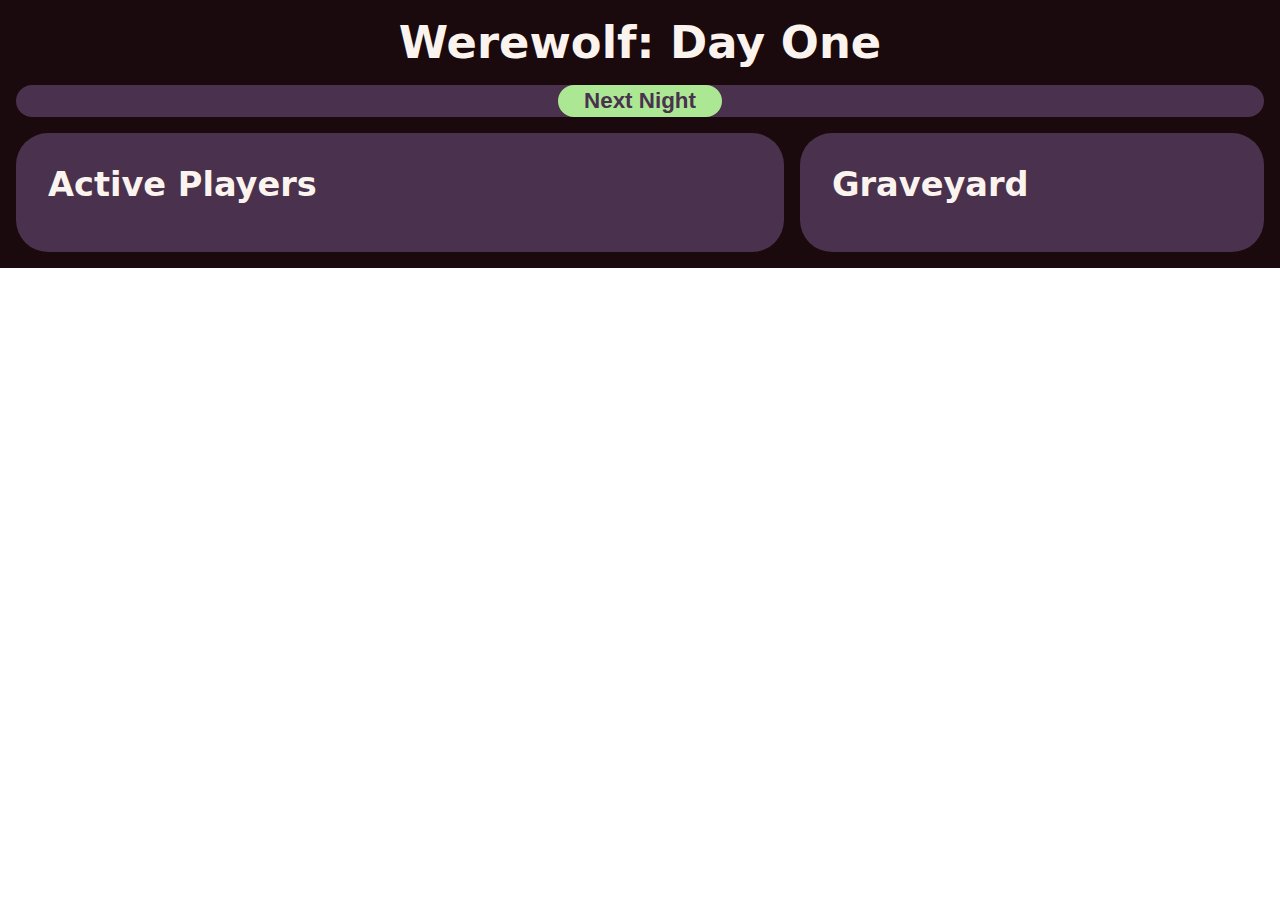
==== game.html @ fd6a9df3 "Updated file organization & enabled persistent game state" ====
<!DOCTYPE html>
<html>
  <head>
    <title>Werewolf: Active Game</title>
    <meta charset="UTF-8">
    <meta name="viewport" content="width=device-width, initial-scale=1.0">

    <link rel="stylesheet" href="styles.css">
  </head>
  <body>
    <div id="canvas" class="canvas-container">
      <header>
        <h1 class="center">Werewolf: Day One</h1>
      </header>
      
      <div id="game-setup" class="align-horizontal center">
        <input id="day-night-btn" type="button" class="primary-btn" value="Next Night">
      </div>

      <div id="active-players" class="list-container">
        <h2>Active Players</h2>
        <div id="players-list" class="list"></div>
      </div>
      
      <div id="graveyard" class="list-container">
        <h2>Graveyard</h2>
        <div id="graveyard-list" class="list"></div>
      </div>

    </div>

    <script type="module" src="./js/script.js"></script>
  </body>
</html>
---- styles.css ----
/* Variables */
/* https://coolors.co/001b2e-84dcc6-7d6d61-edafb8-f7e1d7 */
:root {
  /* --color-neutral: #EDD3C4; */
  --color-neutral: #9d99a0;
  --color-light: #fbf4ee;
  --color-dark: #1a090d;
  --color-action: #ace894;
  --color-light-accent: #a8ba9a;
  --color-dark-accent: #4a314d; 
  
}

/* canvas reset */
*, *::before, *::after {
  margin: 0;
  padding: 0;
  box-sizing: border-box;
}

/* canvas */
.canvas-container {
  display: grid;
  grid-template-columns: 768px 1fr;
  grid-template-rows: auto 2rem 1fr;
  overflow: auto;
  gap: 1rem;
  padding: 1rem;
  max-height: 100vh;

  background: var(--color-dark);
  color: var(--color-light);
  font-family: system-ui, -apple-system, BlinkMacSystemFont, 'Segoe UI', Roboto, Oxygen, Ubuntu, Cantarell, 'Open Sans', 'Helvetica Neue', sans-serif;
  font-size: 1.4rem;
  font-weight: 500;

}
.canvas-container header {
  grid-column: 1/span 2;
  grid-row: 1;
  display: flex;
  justify-content: center;
}


#game-setup {
  grid-column: 1/span 2;
  background: var(--color-dark-accent);
  border-radius: 1rem;
  justify-content: space-evenly;
}

#roles {
  grid-column: 1;
  grid-row: 3;
}

#players {
  grid-column: 2;
  grid-row: 3;
}

.center {
  justify-content: center;
  align-items: center;
  text-align: center;
}

.align-horizontal {
  display: flex;
}

.list-container {
  background: var(--color-dark-accent);
  border-radius: 2rem;

  display: grid;
  grid-template-columns: auto 1fr;
  grid-template-rows: auto 1fr;

  row-gap: 1rem;
  padding: 2rem;

  justify-content: start;
  align-items: start;
  overflow: auto;
}

.list-container h2 {
  grid-row: 1;
  grid-column: 1/span 2;
}

.list {
  grid-row: 2;
  grid-column: 1/span 2;

  display: grid;
  gap: .5rem;
}

.list-tile {
  color: var(--color-light);
  border: 1px solid rgba(255,255,255,.12);
  border-radius: .4em;
  box-shadow: 0px 2px 6px 0px rgba(0, 0, 0,.5);

  display: grid;
  grid-template-columns: auto 1fr auto;
  grid-template-rows: auto auto auto;
  
  width: min(700px, max-content);
  height: max-content;

  padding: .1em;

  align-items: center;

  row-gap: .4rem;
  column-gap: 1rem;
}


.input-field {
  border: 3px solid var(--color-action);
  box-shadow: inset 6px 2px 6px 0px rgba(50,50,50,.3); 

  width: min-content;
  padding: .1rem 1.5rem;
  height: 2rem;

  font-size: 1.4rem;
  font-weight: 700;

  background: var(--color-light);
  color: var(--color-dark);
  
}

.input-field:hover {
  text-indent: 2px;
  margin-top: 2px;
}

.input-field::placeholder {
  color: var(--color-light-accent);
}

.input-field:disabled {
  background-color: var(--color-light-accent);
  border-color: var(--color-light-accent)
}

.primary-btn {
  position: relative;
  box-sizing: border-box;
  background-color: var(--color-action);
  color: var(--color-dark-accent);

  cursor: pointer;
  
  border: 2px solid var(--color-action);
  border-radius: 2rem;
  
  /* box-shadow: 0px 2px 6px 0px rgba(50,50,50,.3); */

  width: min-content;
  padding: .2rem 1.5rem;
  height: 2rem;
  line-height: .9rem;

  font-size: 1.4rem;
  font-weight: 600;

  transition:
    text 0.3s ease-in-out, 
    background 0.3s ease;
}

.primary-btn::before {
  content: "";
  position: absolute;
  top: 100%;
  left: 100%;
  width: 150%;
  height: 150%;
  background: linear-gradient(top top left, transparent 50%, var(--color-action) 50%);
  transform: rotate(45deg);
  transform-origin: bottom right;
  transition: top 0.2s ease-out, left 0.2s ease-out;
}

.primary-btn:hover {
  background: var(--color-dark-accent);
  color: var(--color-action);
  text-indent: 2px;
  margin-top: 2px;
}

.primary-btn:active {
  background-color: var(--color-action);
  color: var(--color-dark-accent);
  text-indent: 4px;
  margin-top: 4px;
}

.primary-btn:active::before {
  top: -25%;
  left: -25%;
}

.primary-btn:disabled {
  background-color: var(--color-dark-accent);
  color: var(--color-light-accent);
  border-color: var(--color-light-accent);
}

#expansion {
  font-size: 1.6rem;
  margin: 0 2rem;
}

#expansion p {
  padding-bottom: .1rem;
}

#add-player-btn {
  grid-row: 1;
  grid-column: 2;
  border-radius: 0;
  border-top-left-radius: 2rem;
  border-bottom-left-radius: 2rem;
}

#new-player {
  grid-row: 1;
  grid-column: 3;
  border-top-right-radius: 2rem;
  border-bottom-right-radius: 2rem;
}

#assign-roles {
  grid-row: 2;
  grid-column: 2/span 2;
  max-height: 2rem;
}

.role-name {
  font-size: 1.8rem;
}

.role-description, .win-condition {
  font-size: 1rem;
  font-weight: 400;
  color: var(--color-light);
} 

.role-description {
  grid-row: 2;
}

.role-description span {
  font-style: italic;
  text-align: center;
}

.win-condition {
  grid-column: 2;
  grid-row: 3;
  font-weight: 600;
}





.role-portrait {
  box-sizing: content-box;
  width: 128px;
  height: 128px;
  border-radius: .5rem;
  grid-row: 1/span 3;
  border: 3px solid whitesmoke;
  transition: all .3s ease-in-out;
}
.role-portrait:hover {
  width: 256px;
  height: 256px;
}



/* toggle button */
.toggle-btn {
  position: relative;
  display: inline-block;
  width: 50px;
  height: 28px;
  margin-left: .5rem;
}

.toggle-btn input {
  display: none;
}

.slider {
  position: absolute;
  cursor: pointer;
  top: 0;
  left: 0;
  right: 0;
  bottom: 0;
  background-color: var(--color-dark-accent);
  transition: 0.4s;
  border-radius: 24px;
  border: 2px solid var(--color-action);
}

.slider:before {
  position: absolute;
  content: "";
  height: 20px;
  width: 20px;
  left: 2px;
  bottom: 2px;
  background-color: var(--color-action);
  transition: 0.4s;
  border-radius: 50%;
}

input:checked + .slider {
  background-color: var(--color-action);
}

input:checked + .slider:before {
  transform: translateX(21px);
  background-color: var(--color-dark-accent);
}

/* scroll bars */
.list-container::-webkit-scrollbar {
  display: block;
  width: .6rem;
}

.list-container::-webkit-scrollbar-thumb {
  background-color: var(--color-action);
  border: 2px solid var(--color-action);
  border-radius: 1rem;
}

.list-container::-webkit-scrollbar-track {
  margin: 1.5rem 0;
}


/* canvas Resizing */
/* @media (max-width: 1520px) {


} */
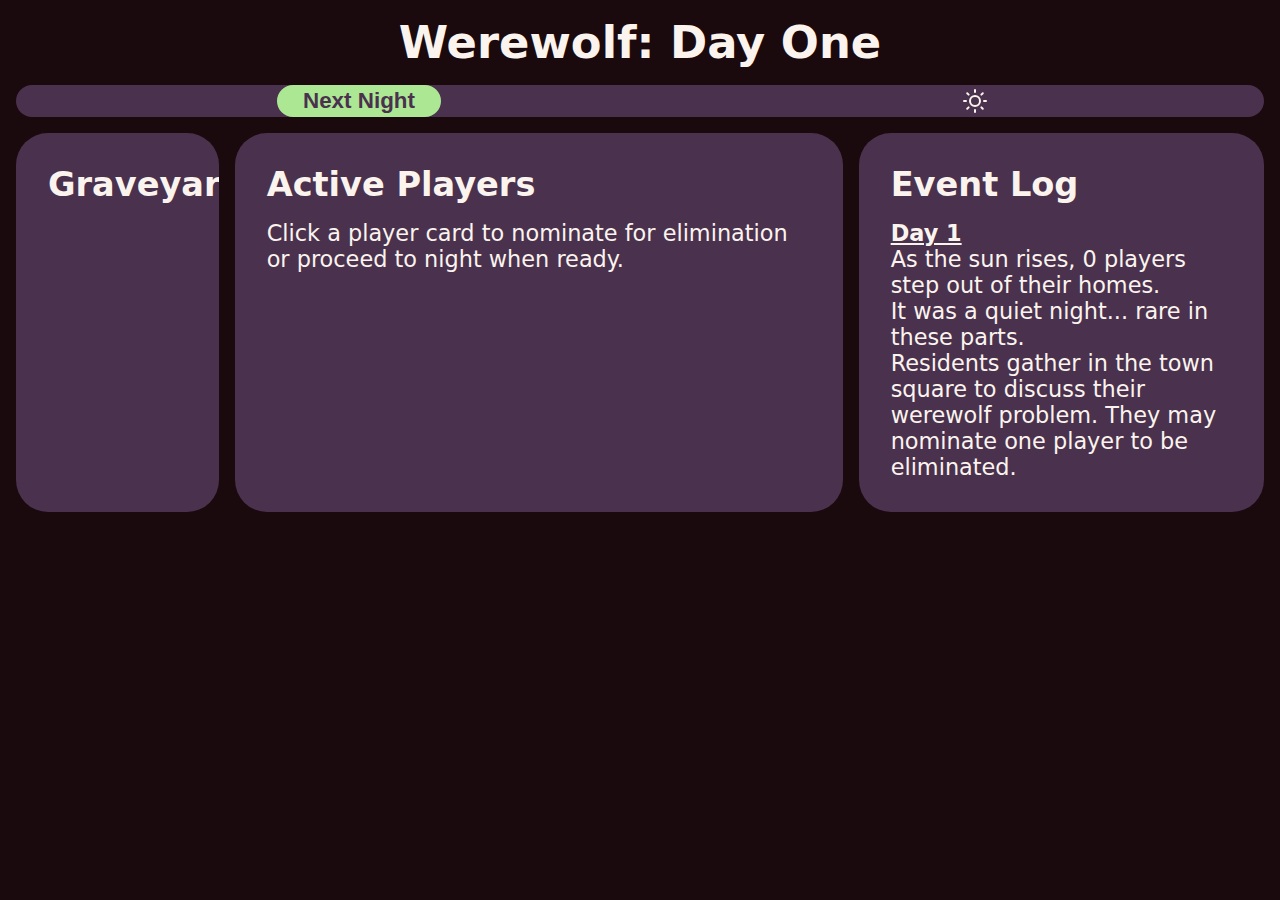
==== commit a9bd3e27: "Completed core day time & voting functionality" ====
--- a/game.html
+++ b/game.html
@@ -16,15 +16,22 @@
       <div id="game-setup" class="align-horizontal center">
         <input id="day-night-btn" type="button" class="primary-btn" value="Next Night">
       </div>
+      <div id="game-board" class="game-board">
+        
+        <div id="graveyard" class="list-container">
+          <h2>Graveyard</h2>
+          <div id="graveyard-list" class="list"></div>
+        </div>
 
-      <div id="active-players" class="list-container">
-        <h2>Active Players</h2>
-        <div id="players-list" class="list"></div>
-      </div>
-      
-      <div id="graveyard" class="list-container">
-        <h2>Graveyard</h2>
-        <div id="graveyard-list" class="list"></div>
+        <div id="active-players" class="list-container">
+          <h2>Active Players</h2>
+          <div id="active-players-list" class="game-active-players"></div>
+        </div>
+          
+        <div id="events" class="list-container">
+          <h2>Event Log</h2>
+          <div id="event-log" class="log"></div>
+        </div>
       </div>
 
     </div>
--- a/styles.css
+++ b/styles.css
@@ -19,16 +19,20 @@
 }
 
 /* canvas */
+body {
+  background: var(--color-dark);
+}
+
 .canvas-container {
   display: grid;
-  grid-template-columns: 768px 1fr;
+  grid-template-columns: auto;
   grid-template-rows: auto 2rem 1fr;
   overflow: auto;
   gap: 1rem;
   padding: 1rem;
   max-height: 100vh;
 
-  background: var(--color-dark);
+  
   color: var(--color-light);
   font-family: system-ui, -apple-system, BlinkMacSystemFont, 'Segoe UI', Roboto, Oxygen, Ubuntu, Cantarell, 'Open Sans', 'Helvetica Neue', sans-serif;
   font-size: 1.4rem;
@@ -36,7 +40,7 @@
 
 }
 .canvas-container header {
-  grid-column: 1/span 2;
+  grid-column: 1/span 3;
   grid-row: 1;
   display: flex;
   justify-content: center;
@@ -44,7 +48,7 @@
 
 
 #game-setup {
-  grid-column: 1/span 2;
+  grid-column: 1/span 3;
   background: var(--color-dark-accent);
   border-radius: 1rem;
   justify-content: space-evenly;
@@ -88,19 +92,38 @@
 
 .list-container h2 {
   grid-row: 1;
+  grid-column: 1;
+}
+
+.alert-message {
+  grid-row: 1;
+  grid-column: 2;
+}
+
+.list {
+  grid-row: 2;
   grid-column: 1/span 2;
-}
-
-.list {
-  grid-row: 2;
-  grid-column: 1/span 2;
 
   display: grid;
   gap: .5rem;
 }
 
+.game-board {
+  grid-row: 3;
+  grid-column: 1/span 3;
+  display: grid;
+  grid-template-columns: 1fr 3fr 2fr;
+
+  gap: 1rem;
+  
+}
+
+.timer {
+  display: flex;
+  column-gap: 1rem;
+}
+
 .list-tile {
-  color: var(--color-light);
   border: 1px solid rgba(255,255,255,.12);
   border-radius: .4em;
   box-shadow: 0px 2px 6px 0px rgba(0, 0, 0,.5);
@@ -109,7 +132,8 @@
   grid-template-columns: auto 1fr auto;
   grid-template-rows: auto auto auto;
   
-  width: min(700px, max-content);
+  max-width: 576px;
+  width: fit-content;
   height: max-content;
 
   padding: .1em;
@@ -120,6 +144,89 @@
   column-gap: 1rem;
 }
 
+.initial-player-tile {
+  display: flex;
+  border-radius: .5rem;
+  width: 300px;
+  gap: 1rem;
+}
+
+.assigned-player-tile {
+  display: grid;
+  grid-template-columns: auto 1fr 20px;
+  grid-template-rows: auto 1fr;
+
+  border: 1px solid rgba(255,255,255,.12);
+  border-radius: .5rem;
+  box-shadow: 0px 2px 6px 0px rgba(0, 0, 0,.5);
+
+  column-gap: .5rem;
+
+  align-items: center;
+  width: 300px;
+
+  padding-right: .3rem;
+}
+
+.assigned-player-tile h3 {
+  grid-column: 2;
+  grid-row: 1;
+}
+
+.assigned-player-tile button {
+  grid-column: 3;
+  grid-row: 2;
+}
+
+.assigned-player-tile p {
+  grid-column: 2;
+  grid-row: 2;
+}
+
+.game-active-players {
+  grid-row: 2;
+  grid-column: 1/span 2;
+
+  display: grid;
+  grid-template-columns: repeat(5, 1fr);
+  
+  gap: 1rem;
+}
+
+#instructions {
+  grid-row: 1;
+  grid-column: 1/span 5;
+}
+
+.log {
+  grid-row: 2;
+}
+
+
+
+.game-player-tile {
+  display: grid;
+  grid-template-columns: auto;
+  grid-template-rows: auto auto;
+
+  row-gap: .5rem;
+  padding: .2rem;
+
+  border: 1px solid rgba(255,255,255,.12);
+  border-radius: .5rem;
+  box-shadow: 0px 2px 6px 0px rgba(0, 0, 0,.5);
+
+  width: max-content;
+  height: max-content;
+
+  justify-content: center;
+  text-align: center;
+  cursor: pointer;
+}
+
+.game-player-tile:hover {
+  transform: scale(105%);
+}
 
 .input-field {
   border: 3px solid var(--color-action);
@@ -215,6 +322,20 @@
   border-color: var(--color-light-accent);
 }
 
+.icon-btn {
+  
+  background-color: transparent;
+  width: 18px;
+  border: none;
+
+
+  transition: all 0.2s ease;
+}
+
+.icon-btn:hover {
+  width: 22px;
+}
+
 #expansion {
   font-size: 1.6rem;
   margin: 0 2rem;
@@ -243,6 +364,13 @@
   grid-row: 2;
   grid-column: 2/span 2;
   max-height: 2rem;
+}
+
+.popup {
+  display: none;
+  position: absolute;
+  z-index: 999;
+
 }
 
 .role-name {
@@ -272,7 +400,21 @@
 
 
 
-
+.role-portrait-small {
+  box-sizing: content-box;
+  width: 64px;
+  height: 64px;
+  border-radius: .5rem;
+  grid-row: 1/span 3;
+  border: 2px solid whitesmoke;
+  transition: all .3s ease-in-out;
+  cursor: pointer;
+}
+
+.role-portrait-small:hover {
+  width: 128px;
+  height: 128px;
+}
 
 .role-portrait {
   box-sizing: content-box;
@@ -282,13 +424,23 @@
   grid-row: 1/span 3;
   border: 3px solid whitesmoke;
   transition: all .3s ease-in-out;
-}
+  cursor: pointer;
+}
+
 .role-portrait:hover {
   width: 256px;
   height: 256px;
 }
 
-
+.player-portrait {
+  box-sizing: content-box;
+  width: 128px;
+  height: 128px;
+  border-radius: .5rem;
+  grid-row: 1/span 3;
+  border: 3px solid whitesmoke;
+  transition: all .3s ease-in-out;
+}
 
 /* toggle button */
 .toggle-btn {
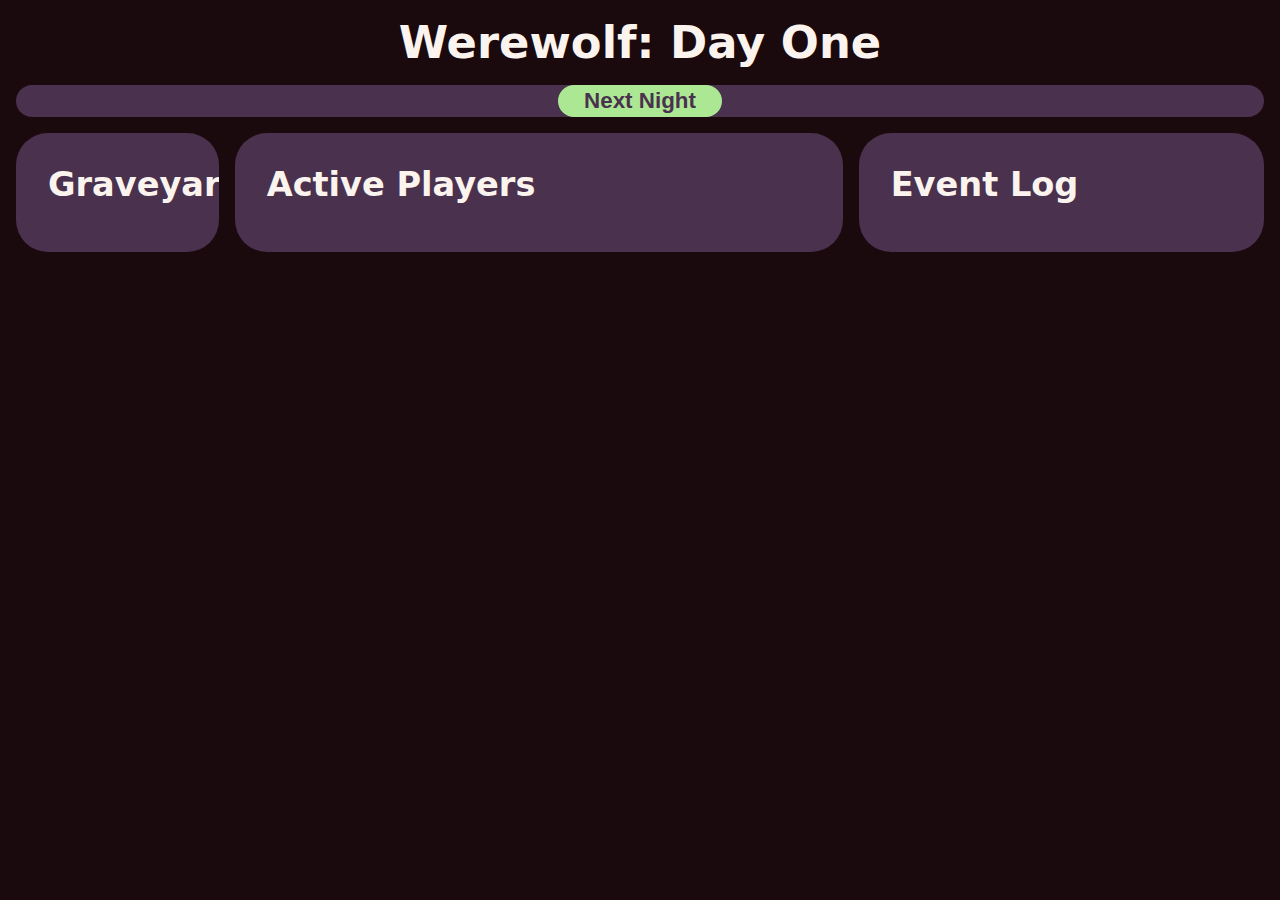
==== commit b057352a: "another update to path logic" ====
--- a/game.html
+++ b/game.html
@@ -1,5 +1,5 @@
 <!DOCTYPE html>
-<html>
+<html lang="en">
   <head>
     <title>Werewolf: Active Game</title>
     <meta charset="UTF-8">
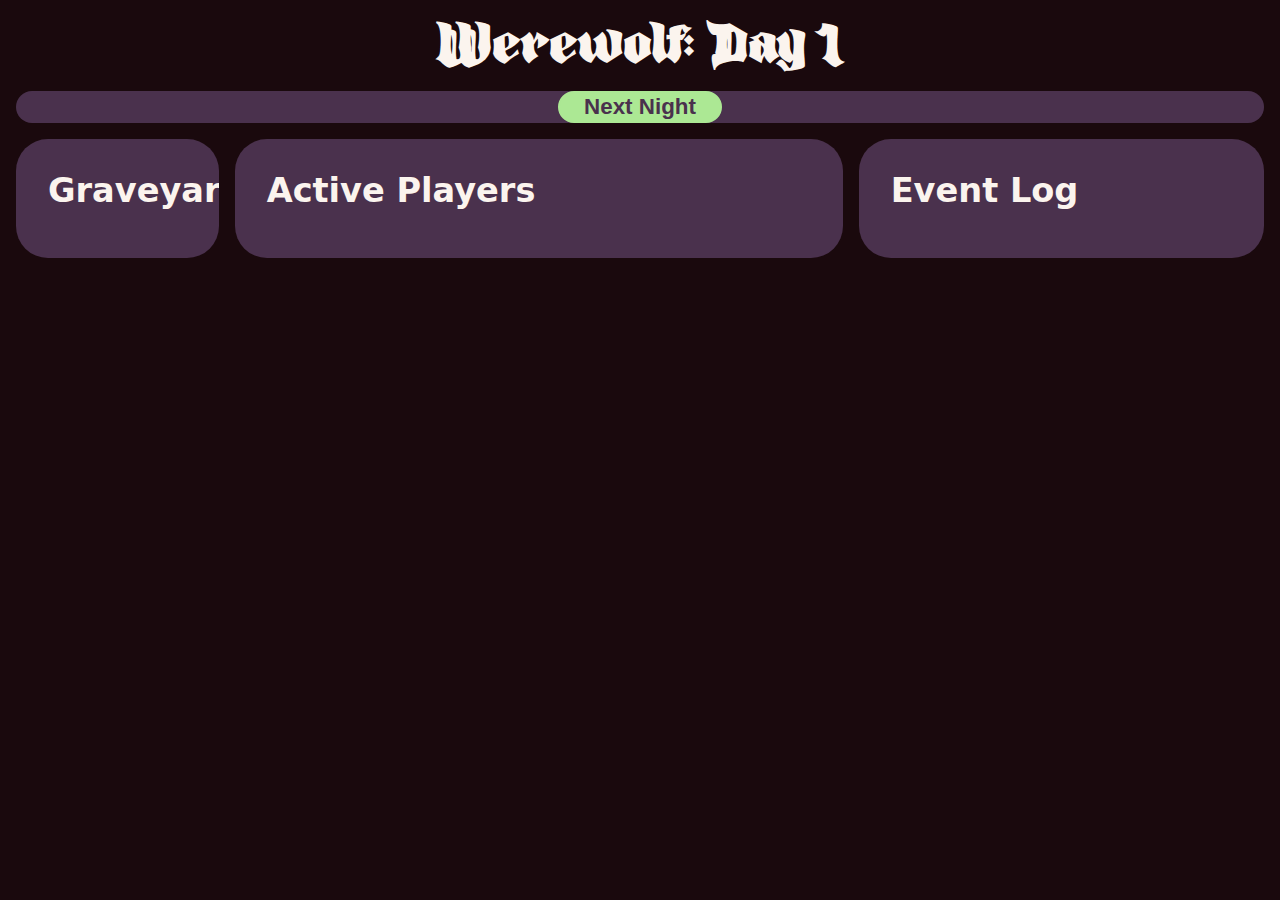
==== commit bc62a63d: "Adding day night cycles" ====
--- a/game.html
+++ b/game.html
@@ -10,7 +10,7 @@
   <body>
     <div id="canvas" class="canvas-container">
       <header>
-        <h1 class="center">Werewolf: Day One</h1>
+        <h1 class="center">Werewolf: Day 1</h1>
       </header>
       
       <div id="game-setup" class="align-horizontal center">
--- a/styles.css
+++ b/styles.css
@@ -1,5 +1,16 @@
 /* Variables */
 /* https://coolors.co/001b2e-84dcc6-7d6d61-edafb8-f7e1d7 */
+@font-face {
+  font-family: 'Night Brush';
+  src: url('./fonts/Night\ Brush.ttf'); 
+}
+
+@font-face {
+  font-family: 'God Hells';
+  src: url('./fonts/God\ Hells.ttf');
+}
+
+
 :root {
   /* --color-neutral: #EDD3C4; */
   --color-neutral: #9d99a0;
@@ -9,6 +20,9 @@
   --color-light-accent: #a8ba9a;
   --color-dark-accent: #4a314d; 
   
+  --font-header: 'God Hells', system-ui, sans-serif;
+  --font-names: 'Night Brush', system-ui, sans-serif;
+  --font-content: system-ui, -apple-system, BlinkMacSystemFont, 'Segoe UI', Roboto, Oxygen, Ubuntu, Cantarell, 'Open Sans', 'Helvetica Neue', sans-serif;
 }
 
 /* canvas reset */
@@ -34,7 +48,7 @@
 
   
   color: var(--color-light);
-  font-family: system-ui, -apple-system, BlinkMacSystemFont, 'Segoe UI', Roboto, Oxygen, Ubuntu, Cantarell, 'Open Sans', 'Helvetica Neue', sans-serif;
+  font-family: var(--font-content);
   font-size: 1.4rem;
   font-weight: 500;
 
@@ -144,6 +158,15 @@
   column-gap: 1rem;
 }
 
+.list-tile img {
+  grid-row: 1/span 3;
+  grid-column: 1;
+}
+
+.list-tile p {
+  grid-column: 2;
+}
+
 .initial-player-tile {
   display: flex;
   border-radius: .5rem;
@@ -227,6 +250,53 @@
 .game-player-tile:hover {
   transform: scale(105%);
 }
+
+.voting-player-tile {
+  box-sizing: border-box;
+  display: grid;
+  grid-template-columns: 1fr 1fr;
+  grid-template-rows: 134px auto auto 25px;
+
+  row-gap: .5rem;
+  padding: .2rem;
+  padding-bottom: .5rem;
+
+  border: 1px solid rgba(255,255,255,.12);
+  border-radius: .5rem;
+  box-shadow: 0px 2px 6px 0px rgba(0, 0, 0,.5);
+
+  width: max-content;
+  height: max-content;
+
+  justify-content: center;
+  align-items: center;
+  text-align: center;
+}
+
+.voting-player-tile img {
+  grid-column: 1/span 2;
+  grid-row: 1/span 1;
+  justify-self: center;
+}
+
+.voting-player-tile h3, p {
+  grid-column: 1/span2;
+}
+
+.voting-player-tile p {
+  font-size: .8rem;
+}
+
+.voting-player-tile button:nth-of-type(1) {
+  grid-column: 1;
+  justify-self: center;
+}
+
+.voting-player-tile button:nth-of-type(2) {
+  grid-column: 2;
+  justify-self: center;
+}
+
 
 .input-field {
   border: 3px solid var(--color-action);
@@ -325,7 +395,7 @@
 .icon-btn {
   
   background-color: transparent;
-  width: 18px;
+  width: 25px;
   border: none;
 
 
@@ -333,7 +403,8 @@
 }
 
 .icon-btn:hover {
-  width: 22px;
+  width: 28px;
+  cursor: pointer;
 }
 
 #expansion {
@@ -421,7 +492,6 @@
   width: 128px;
   height: 128px;
   border-radius: .5rem;
-  grid-row: 1/span 3;
   border: 3px solid whitesmoke;
   transition: all .3s ease-in-out;
   cursor: pointer;
@@ -506,6 +576,31 @@
 }
 
 
+.voted-for {
+  border: 4px solid var(--color-action);
+}
+
+.voted-against {
+  border: 4px solid var(--color-neutral);
+}
+
+h1 {
+  font-family: var(--font-header);
+}
+
+
+
+/* h2 {
+  font-size: 3rem;
+  font-family: var(--font-content);
+  letter-spacing: .1rem;
+}
+
+h3 {
+  font-size: 1rem;
+  font-family: var(--font-content);
+  letter-spacing: .1rem;
+} */
 /* canvas Resizing */
 /* @media (max-width: 1520px) {
 
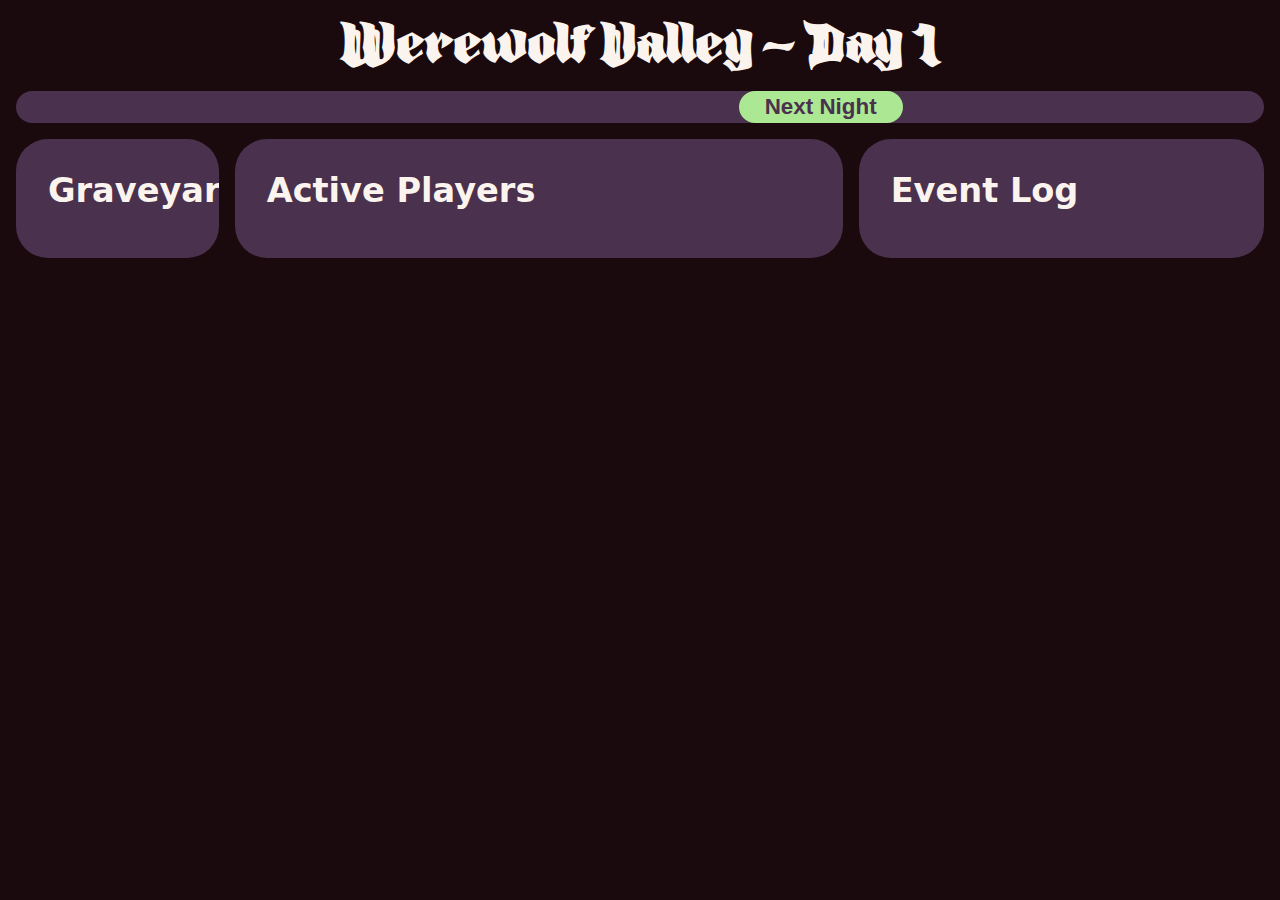
==== commit abbb5ec0: "Finished initial day-night cycle prepared refresh" ====
--- a/game.html
+++ b/game.html
@@ -1,7 +1,7 @@
 <!DOCTYPE html>
 <html lang="en">
   <head>
-    <title>Werewolf: Active Game</title>
+    <title>Werewolf Valley</title>
     <meta charset="UTF-8">
     <meta name="viewport" content="width=device-width, initial-scale=1.0">
 
@@ -10,10 +10,11 @@
   <body>
     <div id="canvas" class="canvas-container">
       <header>
-        <h1 class="center">Werewolf: Day 1</h1>
+        <h1 class="center">Werewolf Valley - Day 1</h1>
       </header>
       
       <div id="game-setup" class="align-horizontal center">
+        <div id="time-elapsed" class="timer"></div>
         <input id="day-night-btn" type="button" class="primary-btn" value="Next Night">
       </div>
       <div id="game-board" class="game-board">
